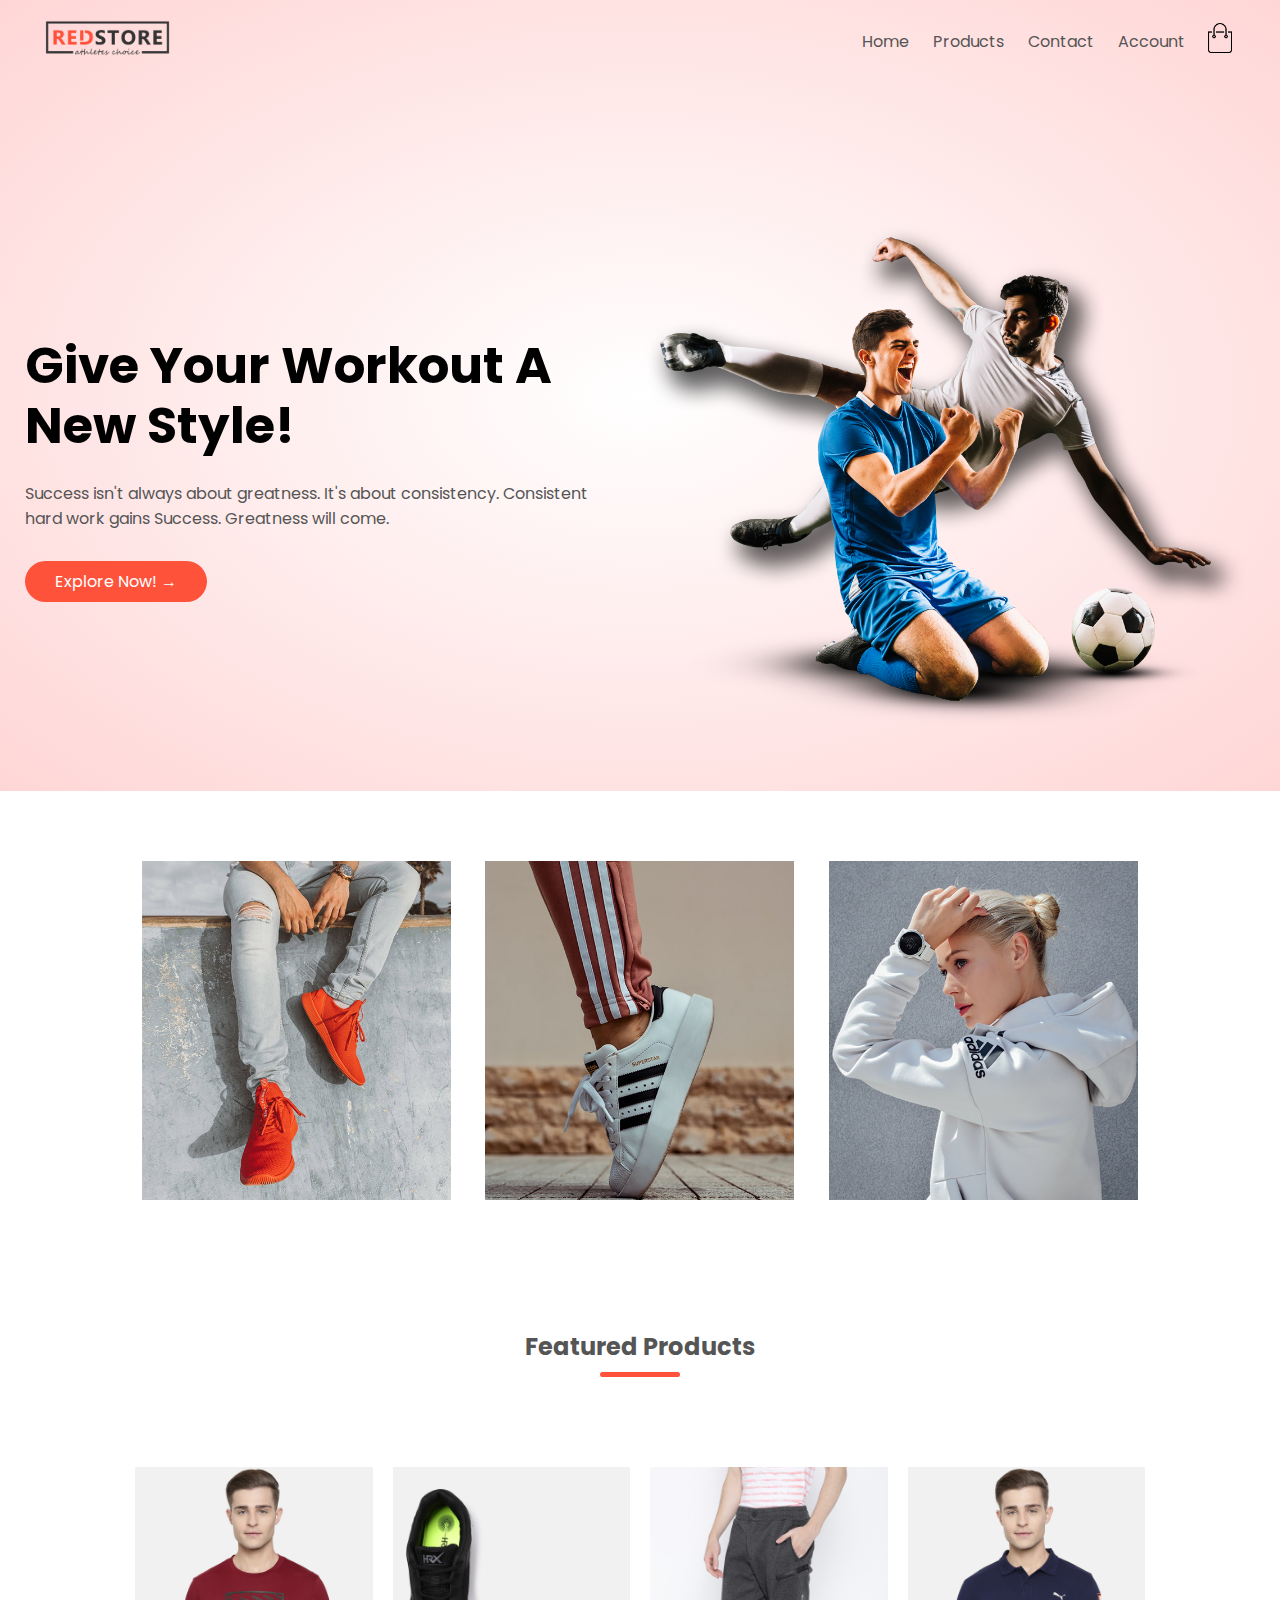
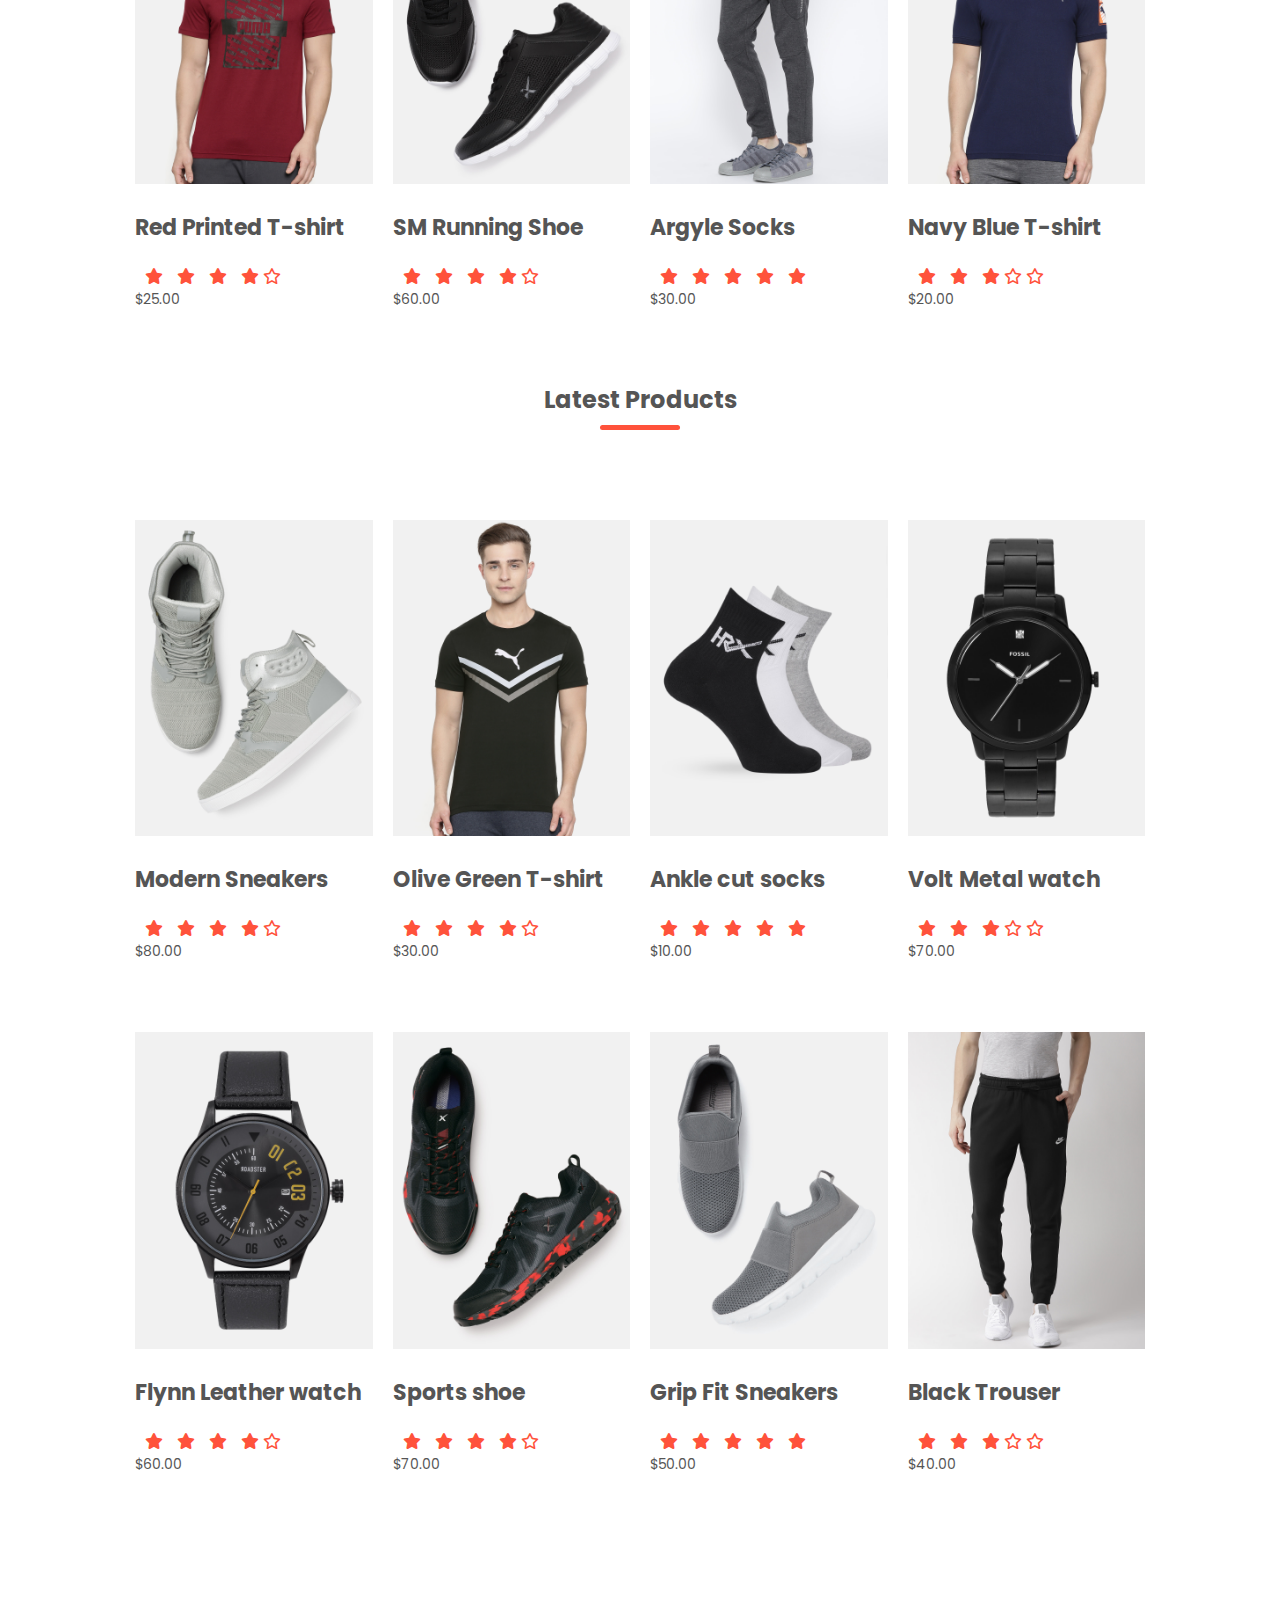
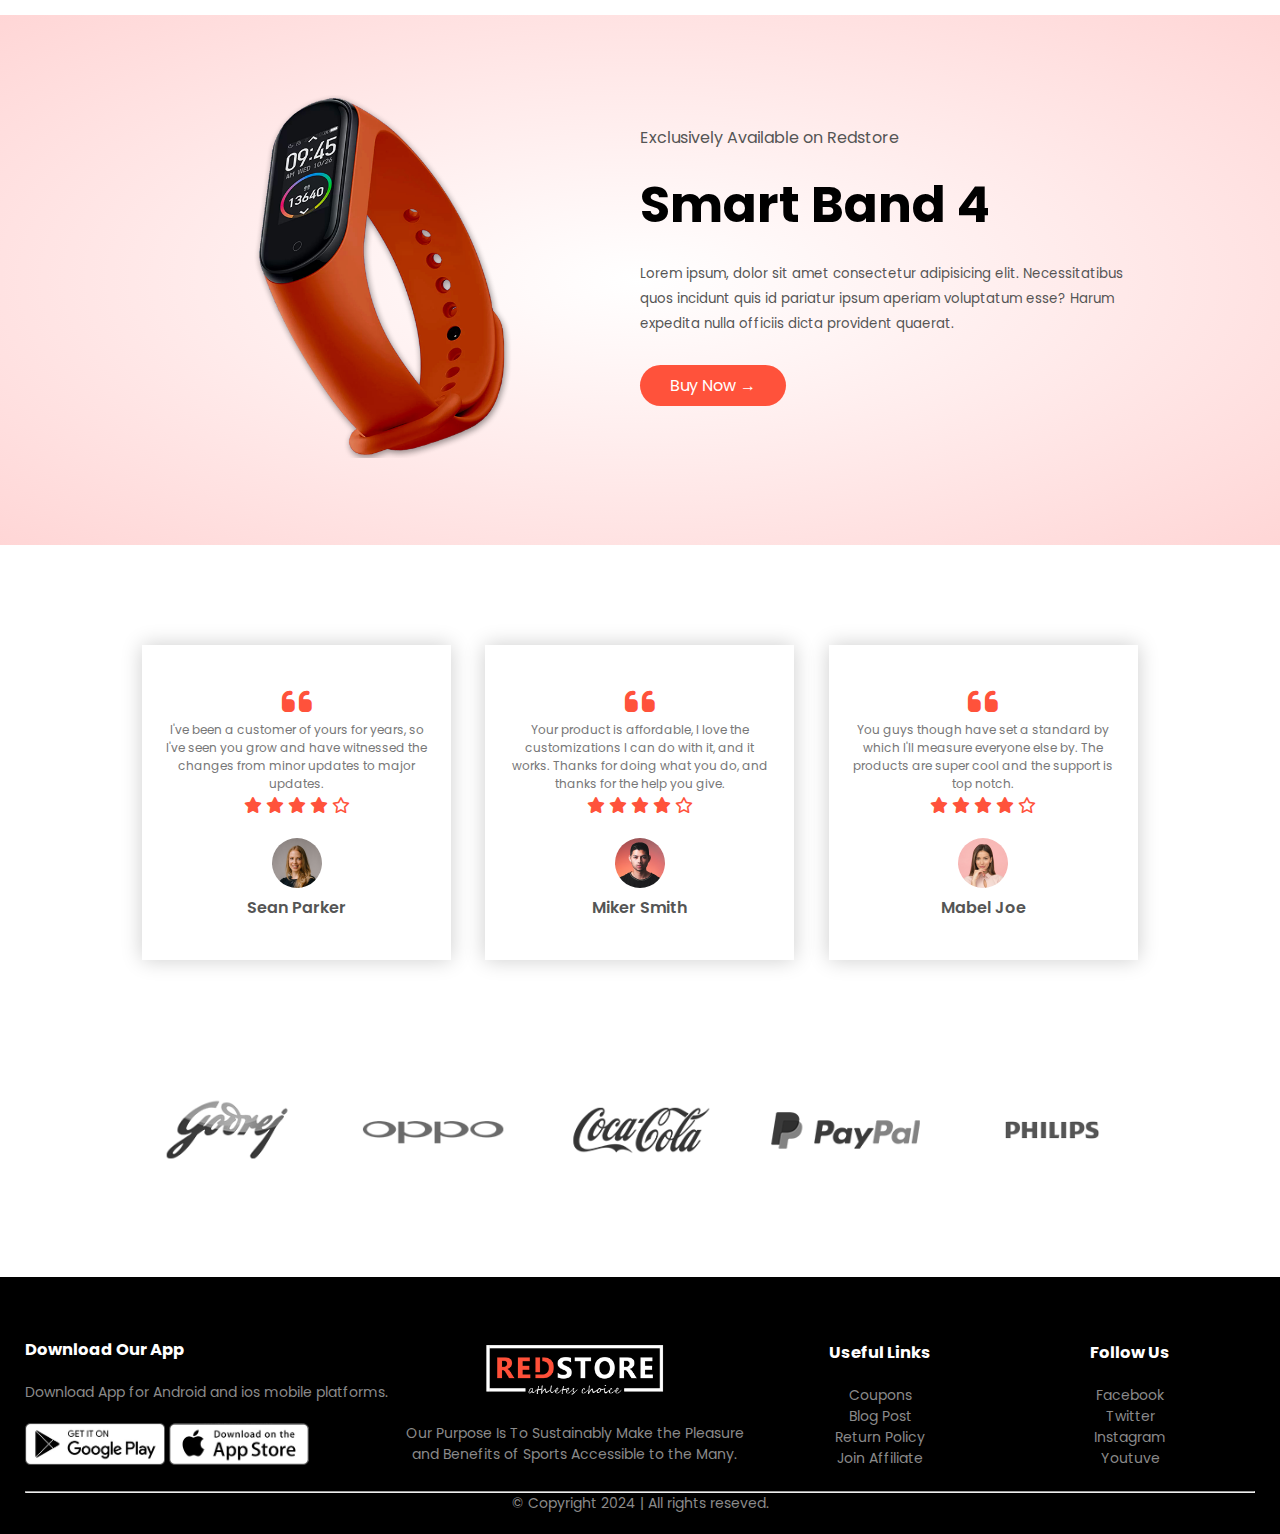
==== index.html @ 9d2cca3f "initial commit" ====
<!DOCTYPE html>
<html lang="en">
  <head>
    <meta charset="UTF-8" />
    <meta name="viewport" content="width=device-width, initial-scale=1.0" />
    <link rel="stylesheet" href="style.css" />
    <link rel="stylesheet" href="preloader.css" />
    <link
      href="https://fonts.googleapis.com/css2?family=Poppins:ital,wght@0,100;0,200;0,300;0,400;0,500;0,600;0,700;0,800;0,900;1,100;1,200;1,300;1,400;1,500;1,600;1,700;1,800;1,900&display=swap"
      rel="stylesheet"
    />
    <link
      rel="stylesheet"
      href="https://cdnjs.cloudflare.com/ajax/libs/font-awesome/6.5.2/css/all.min.css"
    />
    <meta
      name="description"
      content="Elevate your style with our curated collection of fashion essentials. From elegant clothes and versatile trousers to chic shirts and sleek watches, we offer a range of items to suit every occasion. Explore our selection of smart watches for the latest in tech and style. Shop now to find your new favorites and stay ahead of the trends with our timeless pieces and cutting-edge designs."
    />
    <meta
      name="keywords"
      content="e-commerce clothing, online clothing store, fashion apparel, mens fashion, womens fashion, trendy clothing, fashion trends 2024, casual wear, formal wear, affordable clothing, designer clothes, clothing sale, fashion accessories, seasonal clothing, clothing for all ages, stylish outfits, wardrobe essentials, high-quality clothing, fashion boutique, exclusive clothing lines, new arrivals clothing, clothing trends, comfortable clothing, luxury apparel, streetwear fashion, eco-friendly clothing, ethical fashion, sportswear, activewear, plus size clothing, vintage clothing, fashionable dresses, mens suits, womens dresses, kids clothing, teen fashion, fashion for all seasons, summer collection, winter fashion, spring trends, fall fashion, clothing for special occasions, bridal wear, party outfits, workwear fashion, casual dresses, designer jeans, fashion footwear, clothing accessories, fashion deals, trending styles, fashion deals online, clothing subscription box, custom clothing, sustainable fashion, fashion for women, fashion for men, fashion for children, modern apparel, affordable fashion, luxury clothing online, fashionable outerwear, chic clothing, elegant dresses, street style clothing, online fashion boutique, top fashion brands, fashion shopping online, clothing trends 2024, high-end clothing, boutique clothing, online wardrobe, fashion finds, fashion inspiration, clothing for different body types, trendy accessories, fashion for every season, unique fashion pieces, seasonal fashion trends, online fashion sale, best clothing deals, fashion collections, stylish mens wear, chic womens fashion, youth fashion, eco-friendly apparel, elegant outfits, casual clothing online, designer fashion online, fashion must-haves, premium clothing, fashion trends online, shop fashion online, exclusive fashion deals, fashion for everyone, top clothing picks, fashion essentials, online clothing deals, clothing website, fashion shopping"
    />
    <link rel="shortcut icon" href="images/favicon.png" type="image/x-icon" />
    <title>Redstore Trends</title>
  </head>

  <body>
    <!-- Header -->

    <header>
      <div class="header">
        <div class="container">
          <div class="navbar">
            <div class="logo">
              <a href="index.html">
                <img src="images/logo.png" width="125px" alt="logo" />
              </a>
            </div>
            <nav>
              <ul id="MenuItems">
                <li><a href="index.html">Home</a></li>
                <li><a href="products.html">Products</a></li>
                <li><a href="contact.html">Contact</a></li>
                <li><a href="account.html">Account</a></li>
              </ul>
            </nav>
            <a href="cart.html">
              <img
                src="images/cart.png"
                width="30px"
                height="30px"
                alt="cart png"
              />
            </a>
            <img
              src="images/menu.png"
              class="menu-icon"
              onclick="menutoggle()"
              alt="menu png"
            />
          </div>

          <div class="row">
            <div class="col-2">
              <h1>Give Your Workout A <br />New Style!</h1>
              <p>
                Success isn't always about greatness. It's about consistency.
                Consistent <br />
                hard work gains Success. Greatness will come.
              </p>
              <a class="btn" href="#products">Explore Now! &#8594;</a>
            </div>
            <div class="col-2">
              <img src="images/image1.png" alt="banner image" />
            </div>
          </div>
        </div>
      </div>
    </header>

    <section class="loader" id="loader">
      <div class="truckWrapper">
        <div class="truckBody">
          <svg
            xmlns="http://www.w3.org/2000/svg"
            fill="none"
            viewBox="0 0 198 93"
            class="trucksvg"
          >
            <path
              stroke-width="3"
              stroke="#282828"
              fill="#F83D3D"
              d="M135 22.5H177.264C178.295 22.5 179.22 23.133 179.594 24.0939L192.33 56.8443C192.442 57.1332 192.5 57.4404 192.5 57.7504V89C192.5 90.3807 191.381 91.5 190 91.5H135C133.619 91.5 132.5 90.3807 132.5 89V25C132.5 23.6193 133.619 22.5 135 22.5Z"
            ></path>
            <path
              stroke-width="3"
              stroke="#282828"
              fill="#7D7C7C"
              d="M146 33.5H181.741C182.779 33.5 183.709 34.1415 184.078 35.112L190.538 52.112C191.16 53.748 189.951 55.5 188.201 55.5H146C144.619 55.5 143.5 54.3807 143.5 53V36C143.5 34.6193 144.619 33.5 146 33.5Z"
            ></path>
            <path
              stroke-width="2"
              stroke="#282828"
              fill="#282828"
              d="M150 65C150 65.39 149.763 65.8656 149.127 66.2893C148.499 66.7083 147.573 67 146.5 67C145.427 67 144.501 66.7083 143.873 66.2893C143.237 65.8656 143 65.39 143 65C143 64.61 143.237 64.1344 143.873 63.7107C144.501 63.2917 145.427 63 146.5 63C147.573 63 148.499 63.2917 149.127 63.7107C149.763 64.1344 150 64.61 150 65Z"
            ></path>
            <rect
              stroke-width="2"
              stroke="#282828"
              fill="#FFFCAB"
              rx="1"
              height="7"
              width="5"
              y="63"
              x="187"
            ></rect>
            <rect
              stroke-width="2"
              stroke="#282828"
              fill="#282828"
              rx="1"
              height="11"
              width="4"
              y="81"
              x="193"
            ></rect>
            <rect
              stroke-width="3"
              stroke="#282828"
              fill="#DFDFDF"
              rx="2.5"
              height="90"
              width="121"
              y="1.5"
              x="6.5"
            ></rect>
            <rect
              stroke-width="2"
              stroke="#282828"
              fill="#DFDFDF"
              rx="2"
              height="4"
              width="6"
              y="84"
              x="1"
            ></rect>
          </svg>
        </div>
        <div class="truckTires">
          <svg
            xmlns="http://www.w3.org/2000/svg"
            fill="none"
            viewBox="0 0 30 30"
            class="tiresvg"
          >
            <circle
              stroke-width="3"
              stroke="#282828"
              fill="#282828"
              r="13.5"
              cy="15"
              cx="15"
            ></circle>
            <circle fill="#DFDFDF" r="7" cy="15" cx="15"></circle>
          </svg>
          <svg
            xmlns="http://www.w3.org/2000/svg"
            fill="none"
            viewBox="0 0 30 30"
            class="tiresvg"
          >
            <circle
              stroke-width="3"
              stroke="#282828"
              fill="#282828"
              r="13.5"
              cy="15"
              cx="15"
            ></circle>
            <circle fill="#DFDFDF" r="7" cy="15" cx="15"></circle>
          </svg>
        </div>
        <div class="road"></div>

        <svg
          xml:space="preserve"
          viewBox="0 0 453.459 453.459"
          xmlns:xlink="http://www.w3.org/1999/xlink"
          xmlns="http://www.w3.org/2000/svg"
          id="Capa_1"
          version="1.1"
          fill="#000000"
          class="lampPost"
        >
          <path
            d="M252.882,0c-37.781,0-68.686,29.953-70.245,67.358h-6.917v8.954c-26.109,2.163-45.463,10.011-45.463,19.366h9.993
c-1.65,5.146-2.507,10.54-2.507,16.017c0,28.956,23.558,52.514,52.514,52.514c28.956,0,52.514-23.558,52.514-52.514
c0-5.478-0.856-10.872-2.506-16.017h9.992c0-9.354-19.352-17.204-45.463-19.366v-8.954h-6.149C200.189,38.779,223.924,16,252.882,16
c29.952,0,54.32,24.368,54.32,54.32c0,28.774-11.078,37.009-25.105,47.437c-17.444,12.968-37.216,27.667-37.216,78.884v113.914
h-0.797c-5.068,0-9.174,4.108-9.174,9.177c0,2.844,1.293,5.383,3.321,7.066c-3.432,27.933-26.851,95.744-8.226,115.459v11.202h45.75
v-11.202c18.625-19.715-4.794-87.527-8.227-115.459c2.029-1.683,3.322-4.223,3.322-7.066c0-5.068-4.107-9.177-9.176-9.177h-0.795
V196.641c0-43.174,14.942-54.283,30.762-66.043c14.793-10.997,31.559-23.461,31.559-60.277C323.202,31.545,291.656,0,252.882,0z
M232.77,111.694c0,23.442-19.071,42.514-42.514,42.514c-23.442,0-42.514-19.072-42.514-42.514c0-5.531,1.078-10.957,3.141-16.017
h78.747C231.693,100.736,232.77,106.162,232.77,111.694z"
          ></path>
        </svg>
      </div>
    </section>

    <main>
      <!-- Features Categories -->
      <div class="categories" id="categories">
        <div class="small-container">
          <div class="row">
            <div class="col-3">
              <img src="images/category-1.jpg" alt="trousers" />
            </div>
            <div class="col-3">
              <img src="images/category-2.jpg" alt="shoes" />
            </div>
            <div class="col-3">
              <img src="images/category-3.jpg" alt="hoodies" />
            </div>
          </div>
        </div>
      </div>

      <!-- Featured Products -->
      <div class="small-container single-product" id="products">
        <h2 class="title">Featured Products</h2>
        <div class="row">
          <div class="col-4">
            <a href="product-detail.html">
              <img src="images/product-1.jpg" alt="T-Shirt" />
            </a>
            <a href="product-detail.html">
              <h4>Red Printed T-shirt</h4>
            </a>
            <div class="rating">
              <i class="fa fa-star"></i>
              <i class="fa fa-star"></i>
              <i class="fa fa-star"></i>
              <i class="fa fa-star"></i>
              <i class="fa-regular fa-star"></i>
            </div>
            <p>$25.00</p>
          </div>

          <div class="col-4">
            <img src="images/product-2.jpg" alt="shoe" />
            <h4>SM Running Shoe</h4>
            <div class="rating">
              <i class="fa fa-star"></i>
              <i class="fa fa-star"></i>
              <i class="fa fa-star"></i>
              <i class="fa fa-star"></i>
              <i class="fa-regular fa-star"></i>
            </div>
            <p>$60.00</p>
          </div>

          <div class="col-4">
            <img src="images/product-3.jpg" alt="socks" />
            <h4>Argyle Socks</h4>
            <div class="rating">
              <i class="fa fa-star"></i>
              <i class="fa fa-star"></i>
              <i class="fa fa-star"></i>
              <i class="fa fa-star"></i>
              <i class="fa fa-star"></i>
            </div>
            <p>$30.00</p>
          </div>

          <div class="col-4">
            <img src="images/product-4.jpg" alt="T-Shirt" />
            <h4>Navy Blue T-shirt</h4>
            <div class="rating">
              <i class="fa fa-star"></i>
              <i class="fa fa-star"></i>
              <i class="fa fa-star"></i>
              <i class="fa-regular fa-star"></i>
              <i class="fa-regular fa-star"></i>
            </div>
            <p>$20.00</p>
          </div>
        </div>
        <h2 class="title">Latest Products</h2>
        <div class="row">
          <div class="col-4">
            <img src="images/product-5.jpg" alt="shoe" />
            <h4>Modern Sneakers</h4>
            <div class="rating">
              <i class="fa fa-star"></i>
              <i class="fa fa-star"></i>
              <i class="fa fa-star"></i>
              <i class="fa fa-star"></i>
              <i class="fa-regular fa-star"></i>
            </div>
            <p>$80.00</p>
          </div>

          <div class="col-4">
            <img src="images/product-6.jpg" alt="T-Shirt" />
            <h4>Olive Green T-shirt</h4>
            <div class="rating">
              <i class="fa fa-star"></i>
              <i class="fa fa-star"></i>
              <i class="fa fa-star"></i>
              <i class="fa fa-star"></i>
              <i class="fa-regular fa-star"></i>
            </div>
            <p>$30.00</p>
          </div>

          <div class="col-4">
            <img src="images/product-7.jpg" alt="socks" />
            <h4>Ankle cut socks</h4>
            <div class="rating">
              <i class="fa fa-star"></i>
              <i class="fa fa-star"></i>
              <i class="fa fa-star"></i>
              <i class="fa fa-star"></i>
              <i class="fa fa-star"></i>
            </div>
            <p>$10.00</p>
          </div>

          <div class="col-4">
            <img src="images/product-8.jpg" alt="watch" />
            <h4>Volt Metal watch</h4>
            <div class="rating">
              <i class="fa fa-star"></i>
              <i class="fa fa-star"></i>
              <i class="fa fa-star"></i>
              <i class="fa-regular fa-star"></i>
              <i class="fa-regular fa-star"></i>
            </div>
            <p>$70.00</p>
          </div>
        </div>
        <div class="row">
          <div class="col-4">
            <img src="images/product-9.jpg" alt="watch" />
            <h4>Flynn Leather watch</h4>
            <div class="rating">
              <i class="fa fa-star"></i>
              <i class="fa fa-star"></i>
              <i class="fa fa-star"></i>
              <i class="fa fa-star"></i>
              <i class="fa-regular fa-star"></i>
            </div>
            <p>$60.00</p>
          </div>

          <div class="col-4">
            <img src="images/product-10.jpg" alt="sports shoe" />
            <h4>Sports shoe</h4>
            <div class="rating">
              <i class="fa fa-star"></i>
              <i class="fa fa-star"></i>
              <i class="fa fa-star"></i>
              <i class="fa fa-star"></i>
              <i class="fa-regular fa-star"></i>
            </div>
            <p>$70.00</p>
          </div>

          <div class="col-4">
            <img src="images/product-11.jpg" alt="Sneakers" />
            <h4>Grip Fit Sneakers</h4>
            <div class="rating">
              <i class="fa fa-star"></i>
              <i class="fa fa-star"></i>
              <i class="fa fa-star"></i>
              <i class="fa fa-star"></i>
              <i class="fa fa-star"></i>
            </div>
            <p>$50.00</p>
          </div>

          <div class="col-4">
            <img src="images/product-12.jpg" alt="Trouser" />
            <h4>Black Trouser</h4>
            <div class="rating">
              <i class="fa fa-star"></i>
              <i class="fa fa-star"></i>
              <i class="fa fa-star"></i>
              <i class="fa-regular fa-star"></i>
              <i class="fa-regular fa-star"></i>
            </div>
            <p>$40.00</p>
          </div>
        </div>
      </div>

      <!-- Offer -->
      <div class="offer" id="offers">
        <div class="small-container">
          <div class="row">
            <div class="col-2">
              <img
                src="images/exclusive.png"
                class="offer-img"
                alt="smart watch"
              />
            </div>
            <div class="col-2">
              <p>Exclusively Available on Redstore</p>
              <h1>Smart Band 4</h1>
              <small
                >Lorem ipsum, dolor sit amet consectetur adipisicing elit.
                Necessitatibus quos incidunt quis id pariatur ipsum aperiam
                voluptatum esse? Harum expedita nulla officiis dicta provident
                quaerat.</small
              >
              <br />
              <a href="cart.html" class="btn">Buy Now &#8594;</a>
            </div>
          </div>
        </div>
      </div>

      <!-- Testimonial -->
      <div class="testimonial" id="testimonials">
        <div class="small-container">
          <div class="row">
            <div class="col-3">
              <i class="fa fa-quote-left"></i>
              <p>
                I've been a customer of yours for years, so I've seen you grow
                and have witnessed the changes from minor updates to major
                updates.
              </p>
              <div class="rating">
                <i class="fa fa-star"></i>
                <i class="fa fa-star"></i>
                <i class="fa fa-star"></i>
                <i class="fa fa-star"></i>
                <i class="fa-regular fa-star"></i>
              </div>
              <img src="images/user-1.png" alt="user profile" />
              <h3>Sean Parker</h3>
            </div>

            <div class="col-3">
              <i class="fa fa-quote-left"></i>
              <p>
                Your product is affordable, I love the customizations I can do
                with it, and it works. Thanks for doing what you do, and thanks
                for the help you give.
              </p>
              <div class="rating">
                <i class="fa fa-star"></i>
                <i class="fa fa-star"></i>
                <i class="fa fa-star"></i>
                <i class="fa fa-star"></i>
                <i class="fa-regular fa-star"></i>
              </div>
              <img src="images/user-2.png" alt="user profile" />
              <h3>Miker Smith</h3>
            </div>

            <div class="col-3">
              <i class="fa fa-quote-left"></i>
              <p>
                You guys though have set a standard by which I'll measure
                everyone else by. The products are super cool and the support is
                top notch.
              </p>
              <div class="rating">
                <i class="fa fa-star"></i>
                <i class="fa fa-star"></i>
                <i class="fa fa-star"></i>
                <i class="fa fa-star"></i>
                <i class="fa-regular fa-star"></i>
              </div>
              <img src="images/user-3.png" alt="user profile" />
              <h3>Mabel Joe</h3>
            </div>
          </div>
        </div>
      </div>

      <!-- Brands -->
      <div class="brands" id="brands">
        <div class="small-container">
          <div class="row">
            <div class="col-5">
              <img src="images/logo-godrej.png" alt="godrej logo" />
            </div>
            <div class="col-5">
              <img src="images/logo-oppo.png" alt="oppo logo" />
            </div>
            <div class="col-5">
              <img src="images/logo-coca-cola.png" alt="coca cola logo" />
            </div>
            <div class="col-5">
              <img src="images/logo-paypal.png" alt="paypal logo" />
            </div>
            <div class="col-5">
              <img src="images/logo-philips.png" alt="philips logo" />
            </div>
          </div>
        </div>
      </div>
    </main>

    <!-- Footer -->
    <footer>
      <div class="footer" id="footer">
        <div class="container">
          <div class="row">
            <div class="footer-col-1">
              <h3>Download Our App</h3>
              <p>Download App for Android and ios mobile platforms.</p>
              <div class="app-logo">
                <img src="images/play-store.png" alt="play store" />
                <img src="images/app-store.png" alt="app store" />
              </div>
            </div>

            <div class="footer-col-2">
              <img src="images/logo-white.png" alt="brand logo" />
              <p>
                Our Purpose Is To Sustainably Make the Pleasure and Benefits of
                Sports Accessible to the Many.
              </p>
            </div>

            <div class="footer-col-3">
              <h3>Useful Links</h3>
              <ul>
                <li>Coupons</li>
                <li>Blog Post</li>
                <li>Return Policy</li>
                <li>Join Affiliate</li>
              </ul>
            </div>

            <div class="footer-col-4">
              <h3>Follow Us</h3>
              <ul>
                <li>Facebook</li>
                <li>Twitter</li>
                <li>Instagram</li>
                <li>Youtuve</li>
              </ul>
            </div>
          </div>
          <hr />
          <p class="copyright">&copy; Copyright 2024 | All rights reseved.</p>
        </div>
      </div>
    </footer>

    <script src="script.js"></script>
  </body>
</html>
---- style.css ----
* {
  margin: 0;
  padding: 0;
  box-sizing: border-box;
}

body {
  font-family: "Poppins", sans-serif;
}

.navbar {
  display: flex;
  align-items: center;
  padding: 20px;
}

nav {
  flex: 1;
  text-align: right;
}

nav ul {
  display: inline-block;
  list-style: none;
}

nav ul li {
  display: inline-block;
  margin-right: 20px;
}

a {
  text-decoration: none;
  color: #555;
}

p {
  color: #555;
}

.container {
  max-width: 1300px;
  margin: auto;
  padding-left: 25px;
  padding-right: 25px;
}

.row {
  display: flex;
  align-items: center;
  flex-wrap: wrap;
  justify-content: space-around;
}

.col-2 {
  flex-basis: 50%;
  min-width: 300px;
}

.col-2 img {
  max-width: 100%;
  padding: 50px 0;
}

.col-2 h1 {
  font-size: 50px;
  line-height: 60px;
  margin: 25px 0;
}

.btn {
  display: inline-block;
  background: #ff523b;
  color: white;
  margin: 30px 0;
  padding: 8px 30px;
  border-radius: 30px;
  transition: background 0.5s;
}

.header {
  background: radial-gradient(#fff, #ffd6d6);
}

.header .row {
  margin-top: 70px;
}

.btn:hover {
  background: #563434;
}

.categories {
  margin: 70px 0;
}

.col-3 {
  flex-basis: 30%;
  min-width: 250px;
  margin-bottom: 30px;
}

.col-3 img {
  width: 100%;
}

.small-container {
  max-width: 1080px;
  margin: auto;
  padding-left: 25px;
  padding-right: 25px;
}

.col-4 {
  flex-basis: 25%;
  padding: 10px;
  min-height: 200px;
  margin-bottom: 50px;
  transition: transform 0.5s;
}

.col-4 img {
  width: 100%;
}

.title {
  text-align: center;
  margin: 0 auto 80px;
  position: relative;
  line-height: 60px;
  color: #555;
}

.title::after {
  content: "";
  background: #ff523b;
  width: 80px;
  height: 5px;
  border-radius: 5px;
  position: absolute;
  bottom: 0;
  left: 50%;
  transform: translateX(-50%);
}

h4 {
  color: #555;
  font-weight: normal;
}

.col-4 p {
  font-size: 14px;
}

.rating .fa,
.fa-regular {
  color: #ff523b;
}

.col-4:hover {
  transform: translateY(-5px);
}

/* offer */

.offer {
  background: radial-gradient(#fff, #ffd6d6);
  margin-top: 80px;
  padding: 30px 0;
}

.col-2 .offer-img {
  padding: 50px;
}

small {
  color: #555;
}

/* testimonial */
.testimonial {
  padding-top: 100px;
}

.testimonial .col-3 {
  text-align: center;
  padding: 40px 20px;
  box-shadow: 0 0 20px 0px rgba(0, 0, 0, 0.2);
  cursor: pointer;
  transition: transform 0.5s;
}

.testimonial .col-3 img {
  width: 50px;
  margin-top: 20px;
  border-radius: 50px;
}

.testimonial .col-3:hover {
  transform: translateY(-10px);
}

.fa.fa-quote-left {
  font-size: 34px;
  color: #ff523b;
}

.col-3 p {
  font-size: 12px;
  margin-top: 12px 0;
  color: #777;
}

.testimonial .col-3 h3 {
  font-weight: 600;
  color: #555;
  font-size: 16px;
}

/* brand */
.brands {
  margin: 100px auto;
}

.col-5 {
  width: 160px;
}

.col-5 img {
  width: 100%;
  /* cursor: pointer; */
  filter: grayscale(100%);
}

.col-5 img:hover {
  filter: grayscale(0);
}

/* footer */
.footer {
  background: #000;
  color: #8a8a8a;
  font-size: 14px;
  padding: 60px 0 20px;
}

.footer p {
  color: #8a8a8a;
}

.footer h3 {
  color: #fff;
  margin-bottom: 20px;
}

.footer-col-1,
.footer-col-2,
.footer-col-3,
.footer-col-4 {
  min-width: 250px;
  margin-bottom: 20px;
}

.footer-col-1 {
  flex-basis: 30%;
}

.footer-col-2 {
  flex: 1;
  text-align: center;
}

.footer-col-2 img {
  width: 180px;
  margin-bottom: 20px;
}

.footer-col-3,
.footer-col-4 {
  flex-basis: 12%;
  text-align: center;
}

ul {
  list-style: none;
}

.app-logo {
  margin-top: 20px;
}

.app-logo img {
  width: 140px;
}

.footer-col-3 hr {
  border: none;
  background: #b5b5b5;
  height: 1px;
  margin: 20px 0;
}

.copyright {
  text-align: center;
}

.menu-icon {
  width: 28px;
  margin-left: 20px;
  display: none;
}

/* media query for menu */
@media only screen and (max-width: 800px) {
  nav ul {
    position: absolute;
    top: 70px;
    left: 0;
    background: #333;
    width: 100%;
    overflow: hidden;
    transition: max-height 0.5s;
    z-index: 20;
  }

  nav ul li {
    display: block;
    margin-right: 50px;
    margin-top: 10px;
    margin-bottom: 10px;
  }

  nav ul li a {
    color: #fff;
  }

  .menu-icon {
    display: block;
    cursor: pointer;
  }
}

/* less than 600 screen size media query */
@media only screen and (max-width: 600px) {
  .row {
    text-align: center;
  }

  .col-2,
  .col-3,
  .col-4 {
    flex-basis: 100%;
  }

  .single-product .row {
    text-align: left;
  }

  .single-product .col-2 {
    padding: 20px 0;
  }

  .single-product h1 {
    font-size: 26px;
    line-height: 32px;
  }

  .cart-info p {
    display: none;
  }
}

/* All Products Page */

.row-2 {
  justify-content: space-between;
  margin: 100px auto 50px;
}

select {
  border: 1px solid #ff523b;
  padding: 5px;
}

select:focus {
  outline: none;
}

.page-btn {
  margin: 0 auto 80px;
}

.page-btn span {
  display: inline-block;
  border: 1px solid #ff523b;
  margin-left: 10px;
  width: 40px;
  height: 40px;
  text-align: center;
  line-height: 40px;
  cursor: pointer;
}

.page-btn span:hover {
  background: #ff523b;
  color: #fff;
}

/* single product details */

.single-product {
  margin-top: 80px;
}

.single-product .col-2 img {
  padding: 0;
}

.single-product .col-2 {
  padding: 20px;
}

.single-product h4 {
  margin: 20px 0;
  font-size: 22px;
  font-weight: bold;
}

.single-product select {
  display: block;
  padding: 10px;
  margin-top: 20px;
}

.single-product input {
  width: 50px;
  height: 40px;
  padding-left: 10px;
  font-size: 20px;
  margin-right: 10px;
  border: 1px solid #ff523b;
}

input:focus {
  outline: none;
}

.single-product .fa {
  color: #ff523b;
  margin-left: 10px;
}

.small-img-row {
  display: flex;
  justify-content: space-between;
}

.small-img-col {
  flex-basis: 24%;
  cursor: pointer;
}

/* cart items */

.cart-page {
  margin: 80px auto;
}

table {
  width: 100%;
  border-collapse: collapse;
}

.cart-info {
  display: flex;
  flex-wrap: wrap;
}

th {
  text-align: left;
  padding: 5px;
  color: #fff;
  background: #ff523b;
  font-weight: normal;
}

td {
  padding: 10px 5px;
}

td input {
  width: 40px;
  height: 30px;
  padding: 5px;
}

td a {
  color: #ff523b;
  font-size: 12px;
}

td img {
  width: 80px;
  height: 80px;
  margin-right: 10px;
}

.total-price {
  display: flex;
  justify-content: flex-end;
}

.total-price table {
  border-top: 3px solid #ff523b;
  width: 100%;
  max-width: 400px;
}

td:last-child {
  text-align: right;
}

th:last-child {
  text-align: right;
}

/* account page */

.account-page {
  padding: 50px 0;
  background: radial-gradient(#fff, #ffd6d6);
}

.form-container {
  background: #fff;
  width: 300px;
  height: 400px;
  position: relative;
  text-align: center;
  padding: 20px 0;
  margin: auto;
  box-shadow: 0 0 20px 0px rgba(0, 0, 0, 0.1);
  overflow: hidden;
}

.form-container span {
  font-weight: bold;
  padding: 0 10px;
  color: #555;
  cursor: pointer;
  width: 100px;
  display: inline-block;
}

.form-btn {
  display: inline-block;
}

.form-container form {
  max-width: 300px;
  padding: 0 20px;
  position: absolute;
  top: 130px;
  transition: transform 1s;
}

form input {
  width: 100%;
  height: 30px;
  margin: 10px 0;
  padding: 0 10px;
  border: 1px solid #ccc;
}

form .btn {
  width: 100%;
  border: none;
  cursor: pointer;
  margin: 10px 0;
}

form .btn:focus {
  outline: none;
}

#LoginForm {
  left: -300px;
}

#RegForm {
  left: 0;
}

form a {
  font-size: 12px;
}

#Indicator {
  width: 100px;
  border: none;
  background: #ff523b;
  height: 3px;
  margin-top: 8px;
  transform: translateX(100px);
  transition: transform 1s;
}
---- preloader.css ----
/* .loader {
  width: fit-content;
  height: fit-content;
  display: flex;
  align-items: center;
  justify-content: center;
} */

/* preloader */
.loader {
  position: fixed; /* Keep it on top of the content */
  top: 0;
  left: 0;
  width: 100%;
  height: 100%; /* Cover the entire viewport */
  background-color: rgba(0, 0, 0, 0.9); /* Semi-transparent background */
  display: flex; /* Center content horizontally and vertically */
  justify-content: center;
  align-items: center;
  z-index: 999; /* Ensure preloader is above other elements */

  display: flex;
  align-items: center;
  justify-content: center;
  flex-direction: row;
}

.truckWrapper {
  width: 200px;
  height: 100px;
  display: flex;
  flex-direction: column;
  position: relative;
  align-items: center;
  justify-content: flex-end;
  overflow-x: hidden;
}
/* truck upper body */
.truckBody {
  width: 130px;
  height: fit-content;
  margin-bottom: 6px;
  animation: motion 1s linear infinite;
}
/* truck suspension animation*/
@keyframes motion {
  0% {
    transform: translateY(0px);
  }
  50% {
    transform: translateY(3px);
  }
  100% {
    transform: translateY(0px);
  }
}
/* truck's tires */
.truckTires {
  width: 130px;
  height: fit-content;
  display: flex;
  align-items: center;
  justify-content: space-between;
  padding: 0px 10px 0px 15px;
  position: absolute;
  bottom: 0;
}
.truckTires svg {
  width: 24px;
}

.road {
  width: 100%;
  height: 1.5px;
  background-color: #282828;
  position: relative;
  bottom: 0;
  align-self: flex-end;
  border-radius: 3px;
}
.road::before {
  content: "";
  position: absolute;
  width: 20px;
  height: 100%;
  background-color: #282828;
  right: -50%;
  border-radius: 3px;
  animation: roadAnimation 1.4s linear infinite;
  border-left: 10px solid white;
}
.road::after {
  content: "";
  position: absolute;
  width: 10px;
  height: 100%;
  background-color: #282828;
  right: -65%;
  border-radius: 3px;
  animation: roadAnimation 1.4s linear infinite;
  border-left: 4px solid white;
}

.lampPost {
  position: absolute;
  bottom: 0;
  right: -90%;
  height: 90px;
  animation: roadAnimation 1.4s linear infinite;
}

@keyframes roadAnimation {
  0% {
    transform: translateX(0px);
  }
  100% {
    transform: translateX(-350px);
  }
}
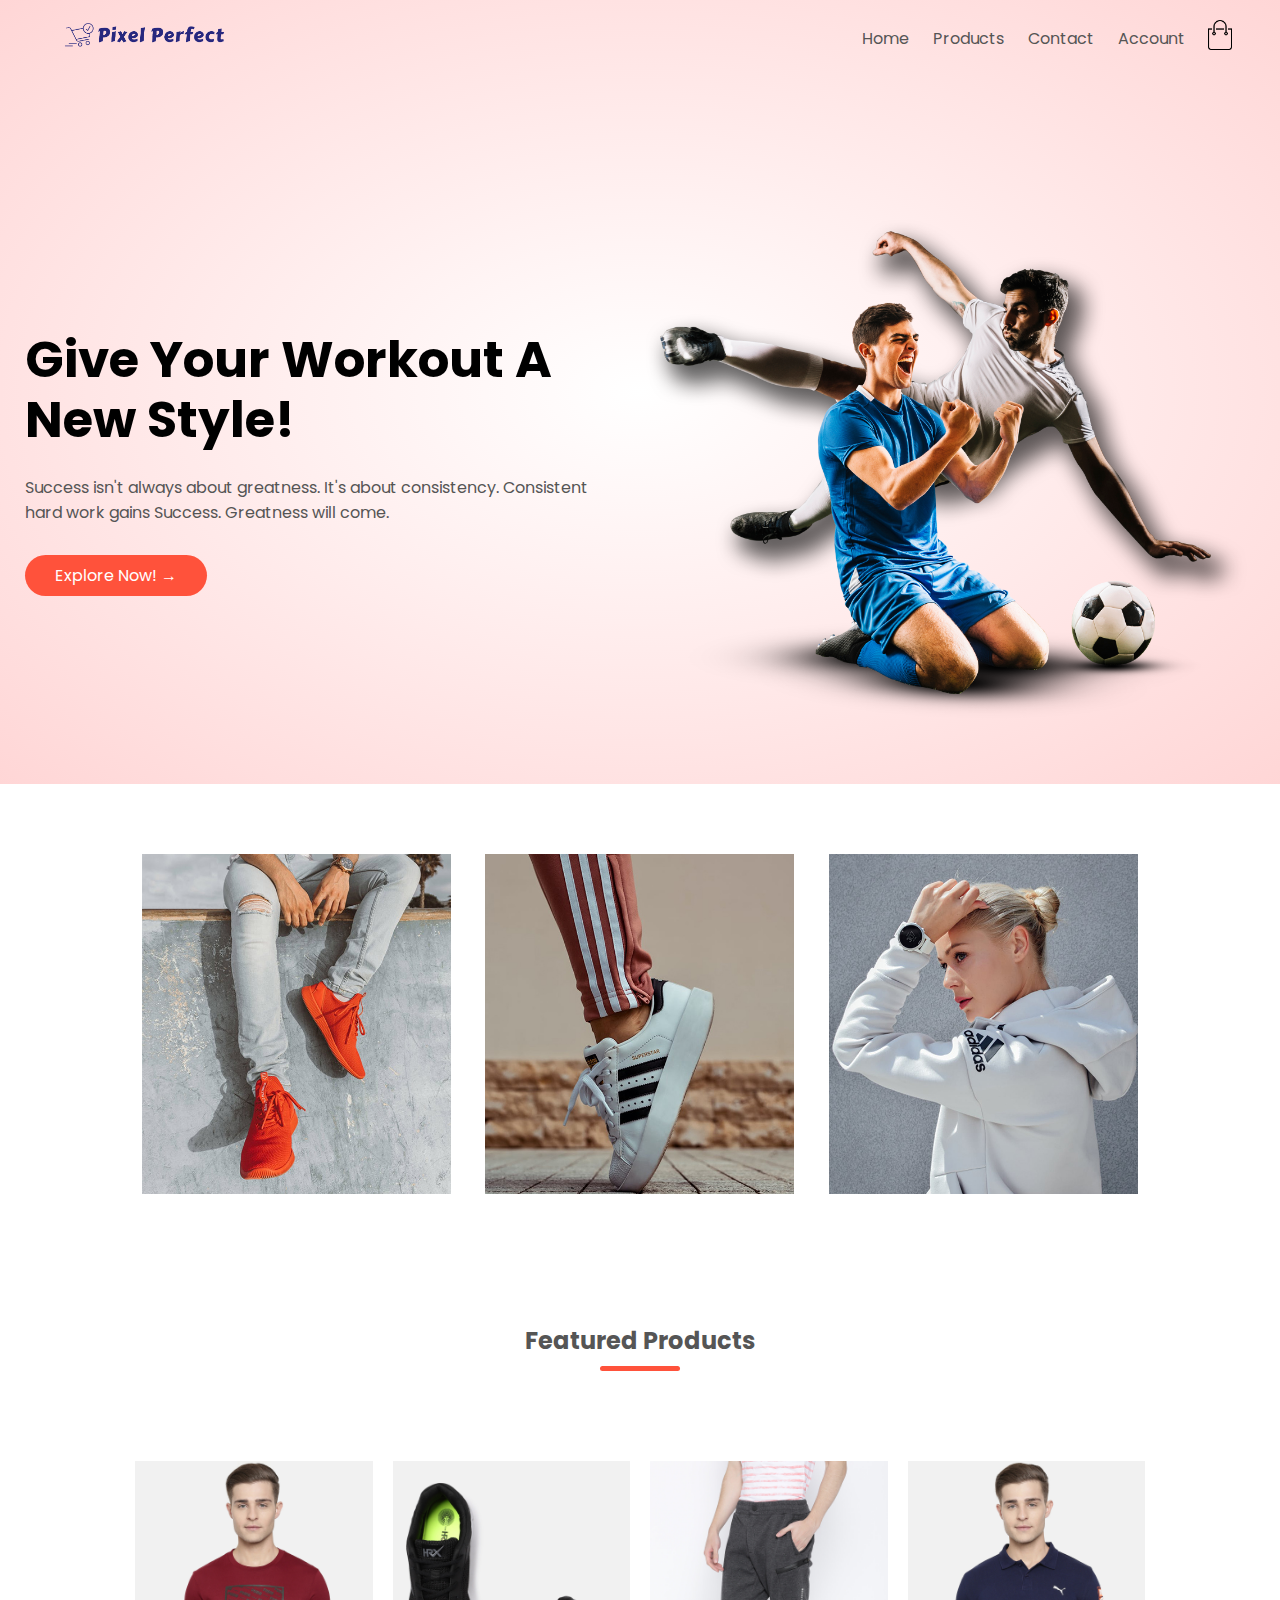
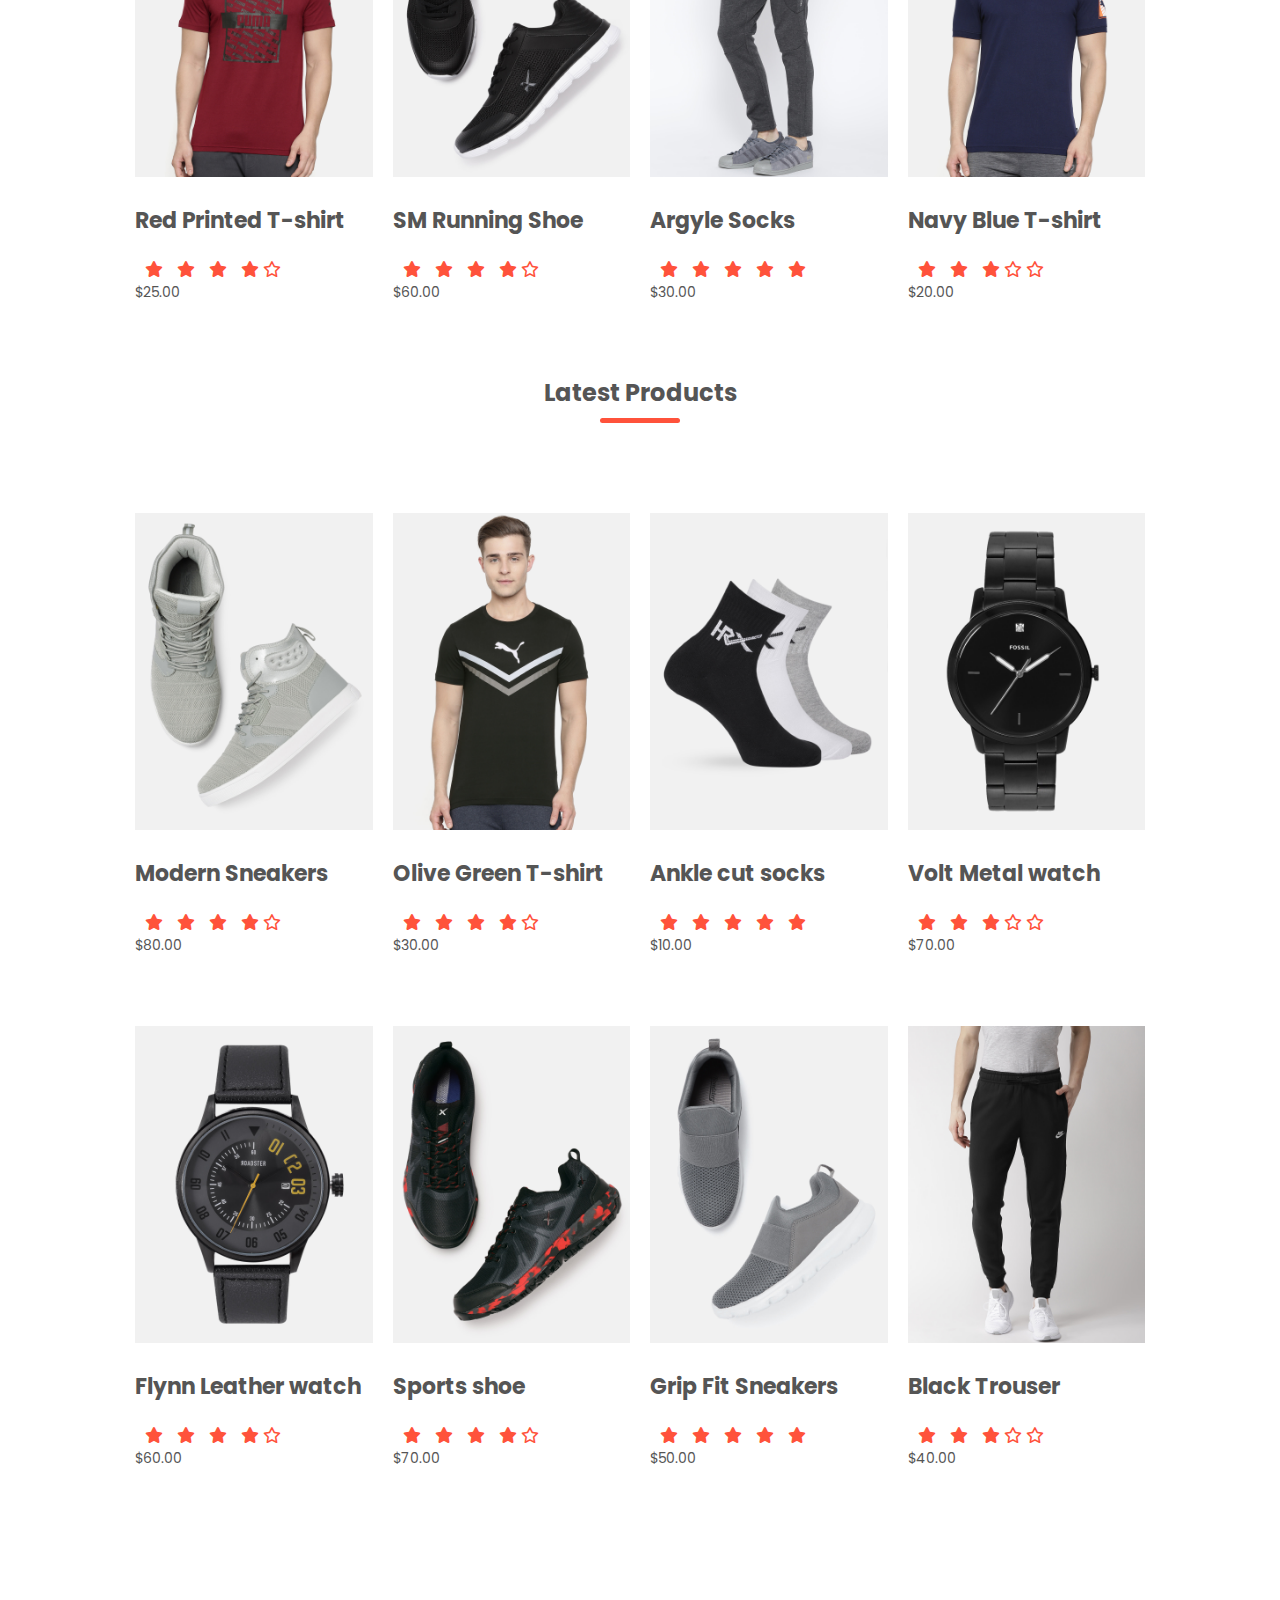
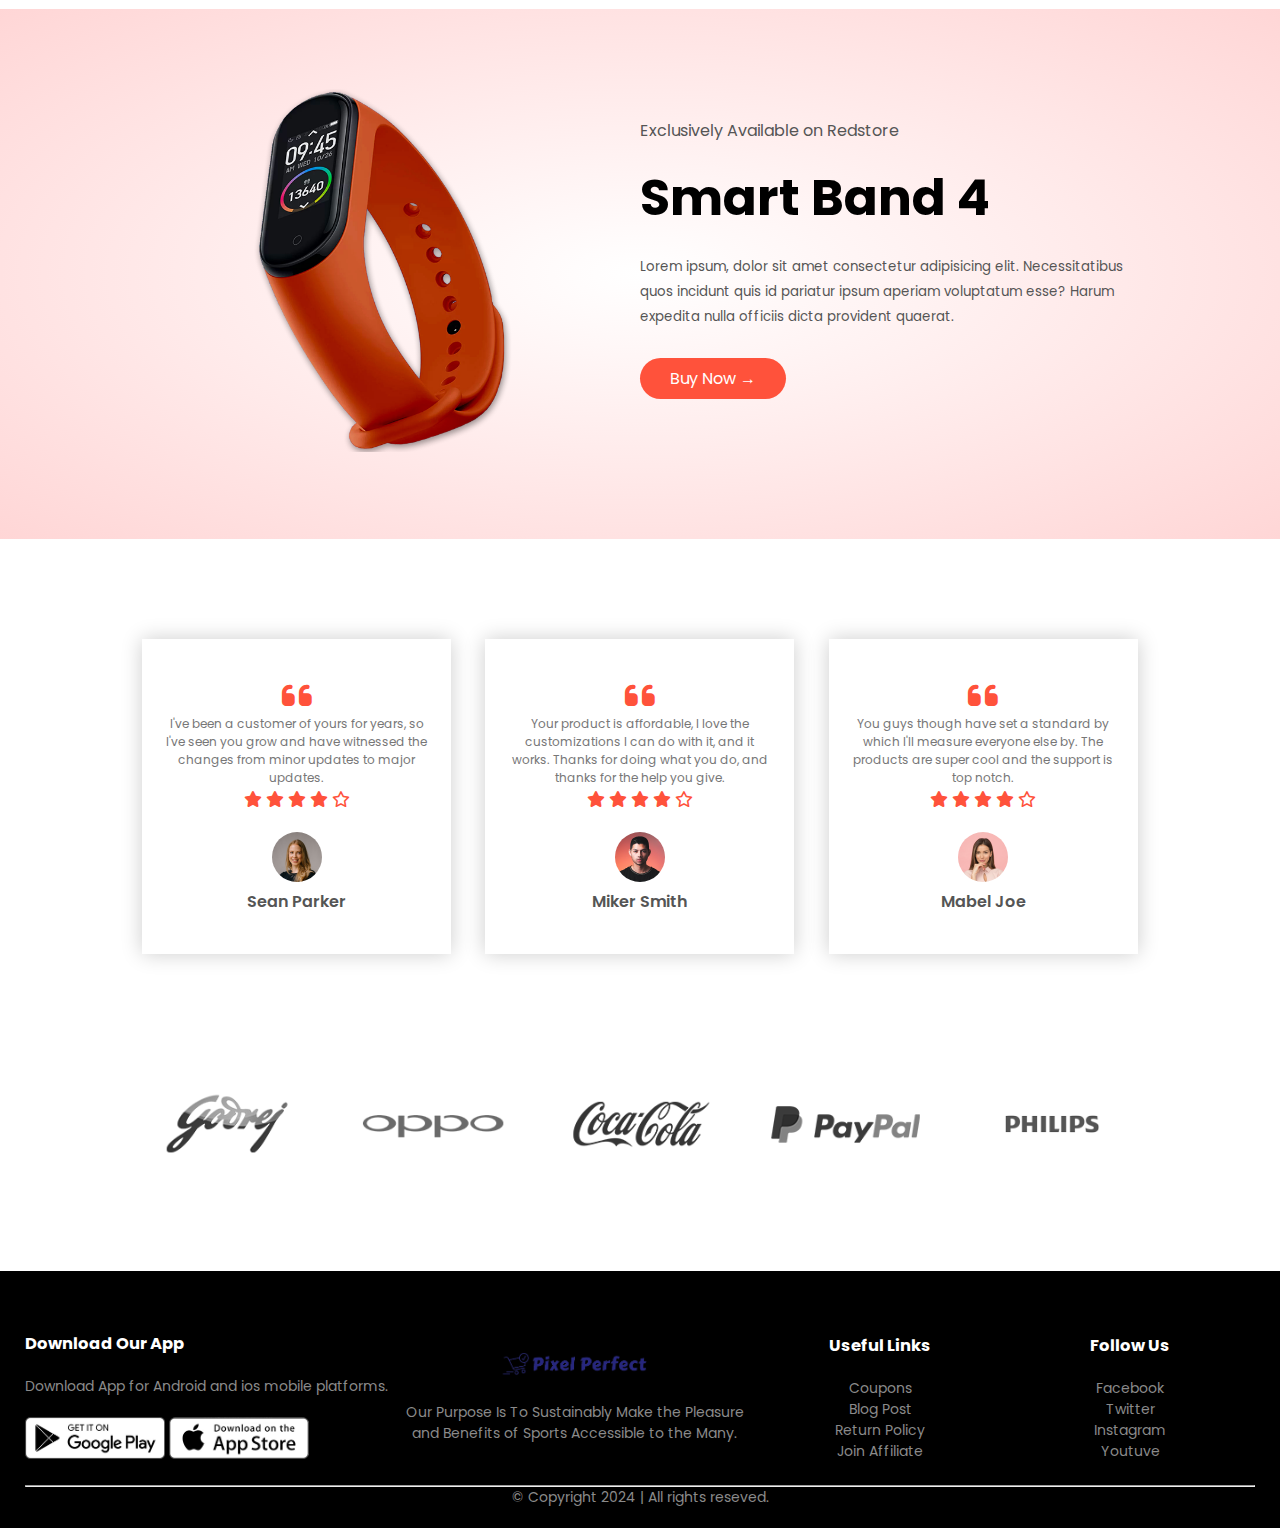
==== commit 0e743de2: "update" ====
--- a/index.html
+++ b/index.html
@@ -19,10 +19,14 @@
     />
     <meta
       name="keywords"
-      content="e-commerce clothing, online clothing store, fashion apparel, mens fashion, womens fashion, trendy clothing, fashion trends 2024, casual wear, formal wear, affordable clothing, designer clothes, clothing sale, fashion accessories, seasonal clothing, clothing for all ages, stylish outfits, wardrobe essentials, high-quality clothing, fashion boutique, exclusive clothing lines, new arrivals clothing, clothing trends, comfortable clothing, luxury apparel, streetwear fashion, eco-friendly clothing, ethical fashion, sportswear, activewear, plus size clothing, vintage clothing, fashionable dresses, mens suits, womens dresses, kids clothing, teen fashion, fashion for all seasons, summer collection, winter fashion, spring trends, fall fashion, clothing for special occasions, bridal wear, party outfits, workwear fashion, casual dresses, designer jeans, fashion footwear, clothing accessories, fashion deals, trending styles, fashion deals online, clothing subscription box, custom clothing, sustainable fashion, fashion for women, fashion for men, fashion for children, modern apparel, affordable fashion, luxury clothing online, fashionable outerwear, chic clothing, elegant dresses, street style clothing, online fashion boutique, top fashion brands, fashion shopping online, clothing trends 2024, high-end clothing, boutique clothing, online wardrobe, fashion finds, fashion inspiration, clothing for different body types, trendy accessories, fashion for every season, unique fashion pieces, seasonal fashion trends, online fashion sale, best clothing deals, fashion collections, stylish mens wear, chic womens fashion, youth fashion, eco-friendly apparel, elegant outfits, casual clothing online, designer fashion online, fashion must-haves, premium clothing, fashion trends online, shop fashion online, exclusive fashion deals, fashion for everyone, top clothing picks, fashion essentials, online clothing deals, clothing website, fashion shopping"
+      content="pixel clothing, pixel perfect clothing, ecommerce, pixel Perfect, perfect pixel, perfect ecommerce, pixel perfect ecommerce, pixel perfect ecommerce store, pixel perfect ecommerce website, e-commerce clothing, online clothing store, fashion apparel, mens fashion, womens fashion, trendy clothing, fashion trends 2024, casual wear, formal wear, affordable clothing, designer clothes, clothing sale, fashion accessories, seasonal clothing, clothing for all ages, stylish outfits, wardrobe essentials, high-quality clothing, fashion boutique, exclusive clothing lines, new arrivals clothing, clothing trends, comfortable clothing, luxury apparel, streetwear fashion, eco-friendly clothing, ethical fashion, sportswear, activewear, plus size clothing, vintage clothing, fashionable  footwear, clothing accessories, fashion deals, trending styles, fashion deals online, clothing subscription box, custom clothdresses, mens suits, womens dresses, kids clothing, teen fashion, fashion for all seasons, summer collection, winter fashion, spring trends, fall fashion, clothing for special occasions, bridal wear, party outfits, workwear fashion, casual dresses, designer jeans, fashioning, sustainable fashion, fashion for women, fashion for men, fashion for children, modern apparel, affordable fashion, luxury clothing online, fashionable outerwear, chic clothing, elegant dresses, street style clothing, online fashion boutique, top fashion brands, fashion shopping online, clothing trends 2024, high-end clothing, boutique clothing, online wardrobe, fashion finds, fashion inspiration, clothing for different body types, trendy accessories, fashion for every season, unique fashion pieces, seasonal fashion trends, online fashion sale, best clothing deals, fashion collections, stylish mens wear, chic womens fashion, youth fashion, eco-friendly apparel, elegant outfits, casual clothing online, designer fashion online, fashion must-haves, premium clothing, fashion trends online, shop fashion online, exclusive fashion deals, fashion for everyone, top clothing picks, fashion essentials, online clothing deals, clothing website, fashion shopping"
     />
     <link rel="shortcut icon" href="images/favicon.png" type="image/x-icon" />
-    <title>Redstore Trends</title>
+    <meta
+      name="google-site-verification"
+      content="IxhpEchCtN13IET3Rco_2tzGFES6y4ta28iAQgLYIxU"
+    />
+    <title>Pixel Perfect</title>
   </head>
 
   <body>
@@ -34,7 +38,7 @@
           <div class="navbar">
             <div class="logo">
               <a href="index.html">
-                <img src="images/logo.png" width="125px" alt="logo" />
+                <img src="images/5crop.png" width="200px" alt="logo" />
               </a>
             </div>
             <nav>
@@ -523,7 +527,7 @@
             </div>
 
             <div class="footer-col-2">
-              <img src="images/logo-white.png" alt="brand logo" />
+              <img src="images/5crop.png" alt="brand logo" />
               <p>
                 Our Purpose Is To Sustainably Make the Pleasure and Benefits of
                 Sports Accessible to the Many.
--- a/style.css
+++ b/style.css
@@ -238,7 +238,7 @@
 
 /* footer */
 .footer {
-  background: #000;
+  background: #000000;
   color: #8a8a8a;
   font-size: 14px;
   padding: 60px 0 20px;
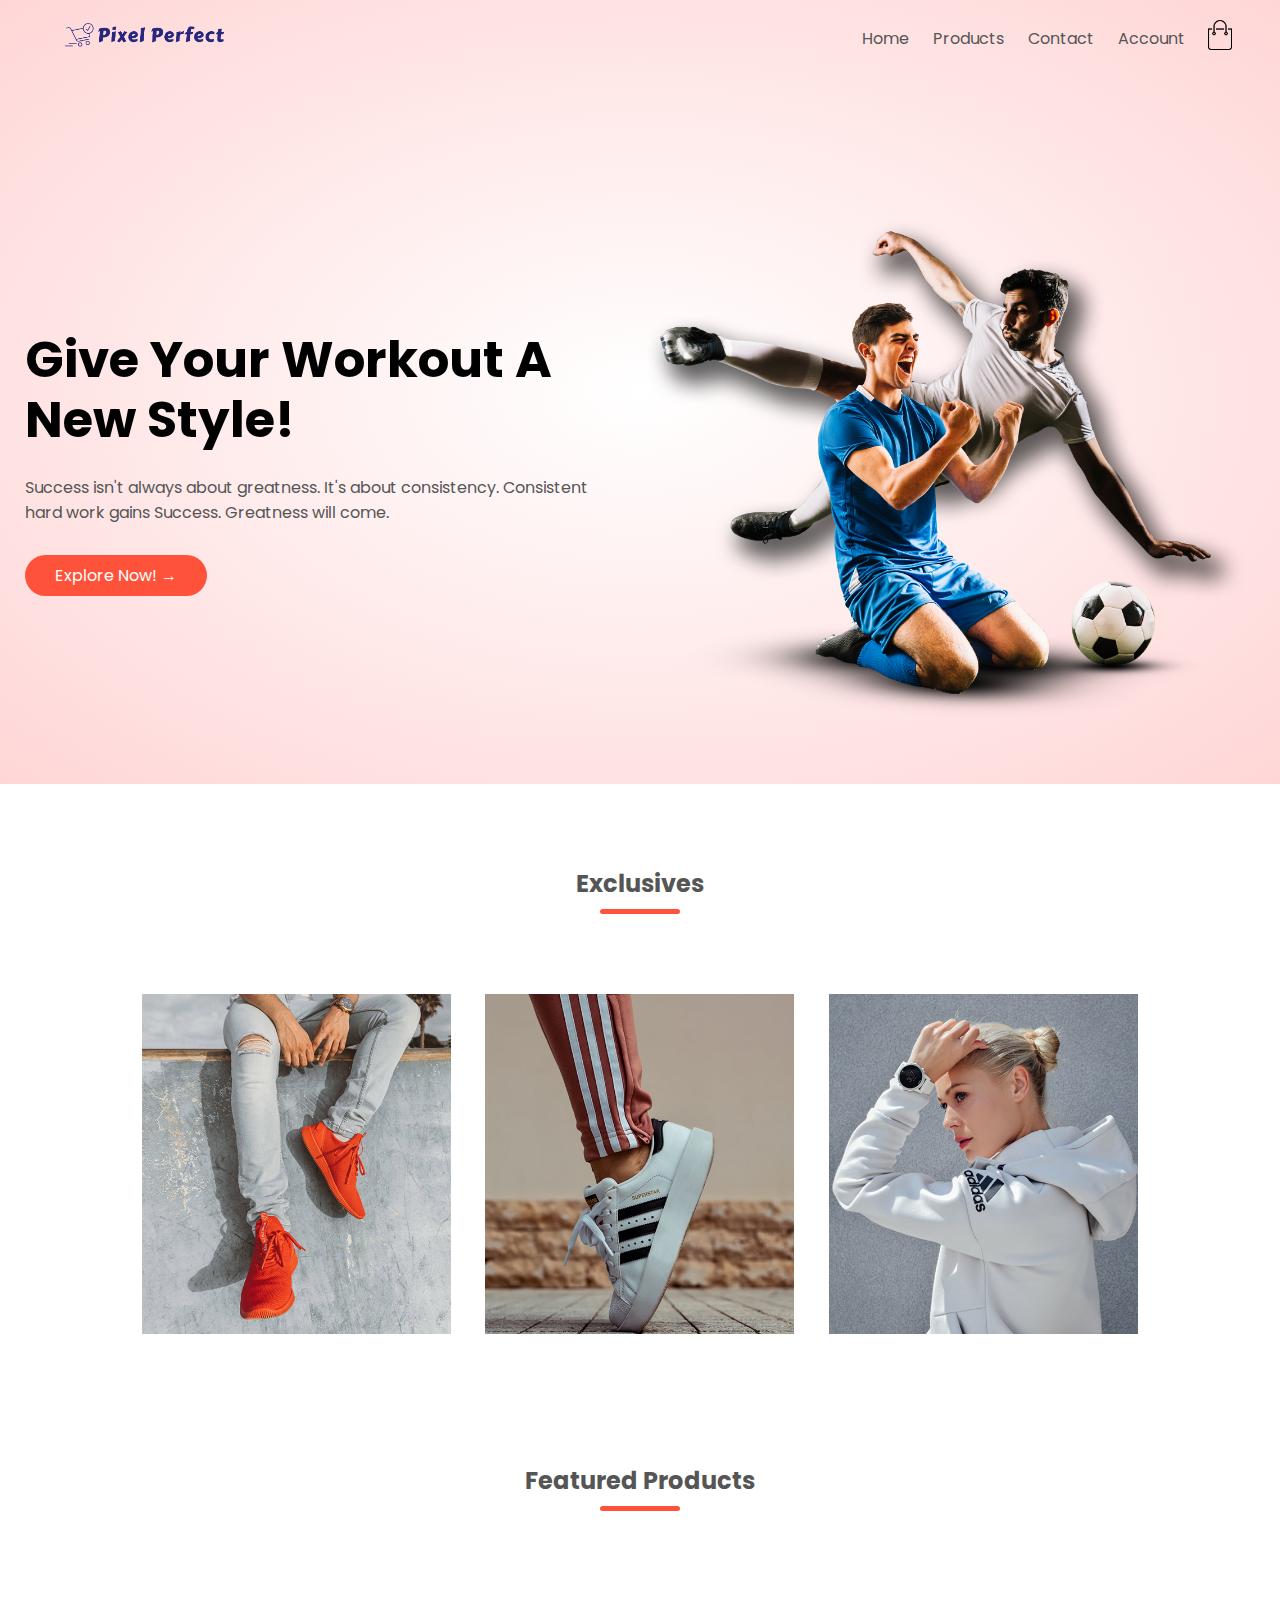
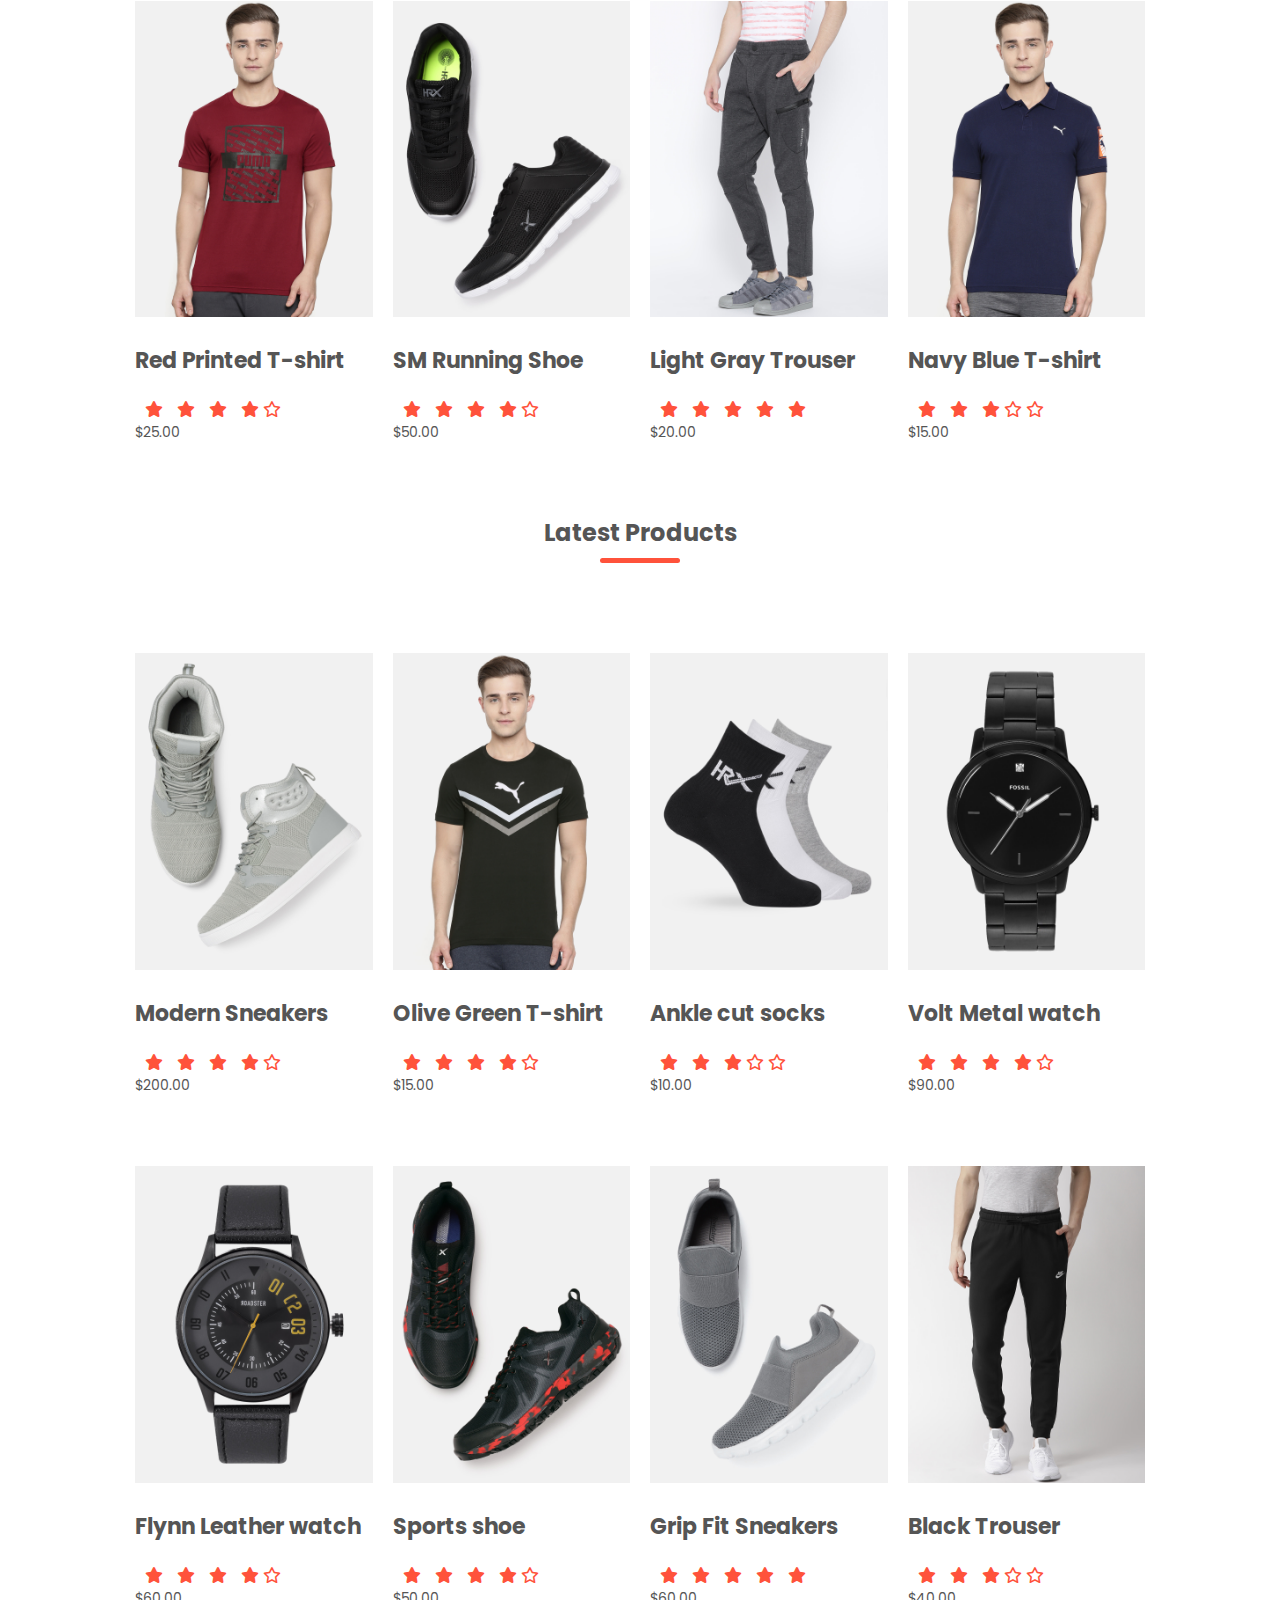
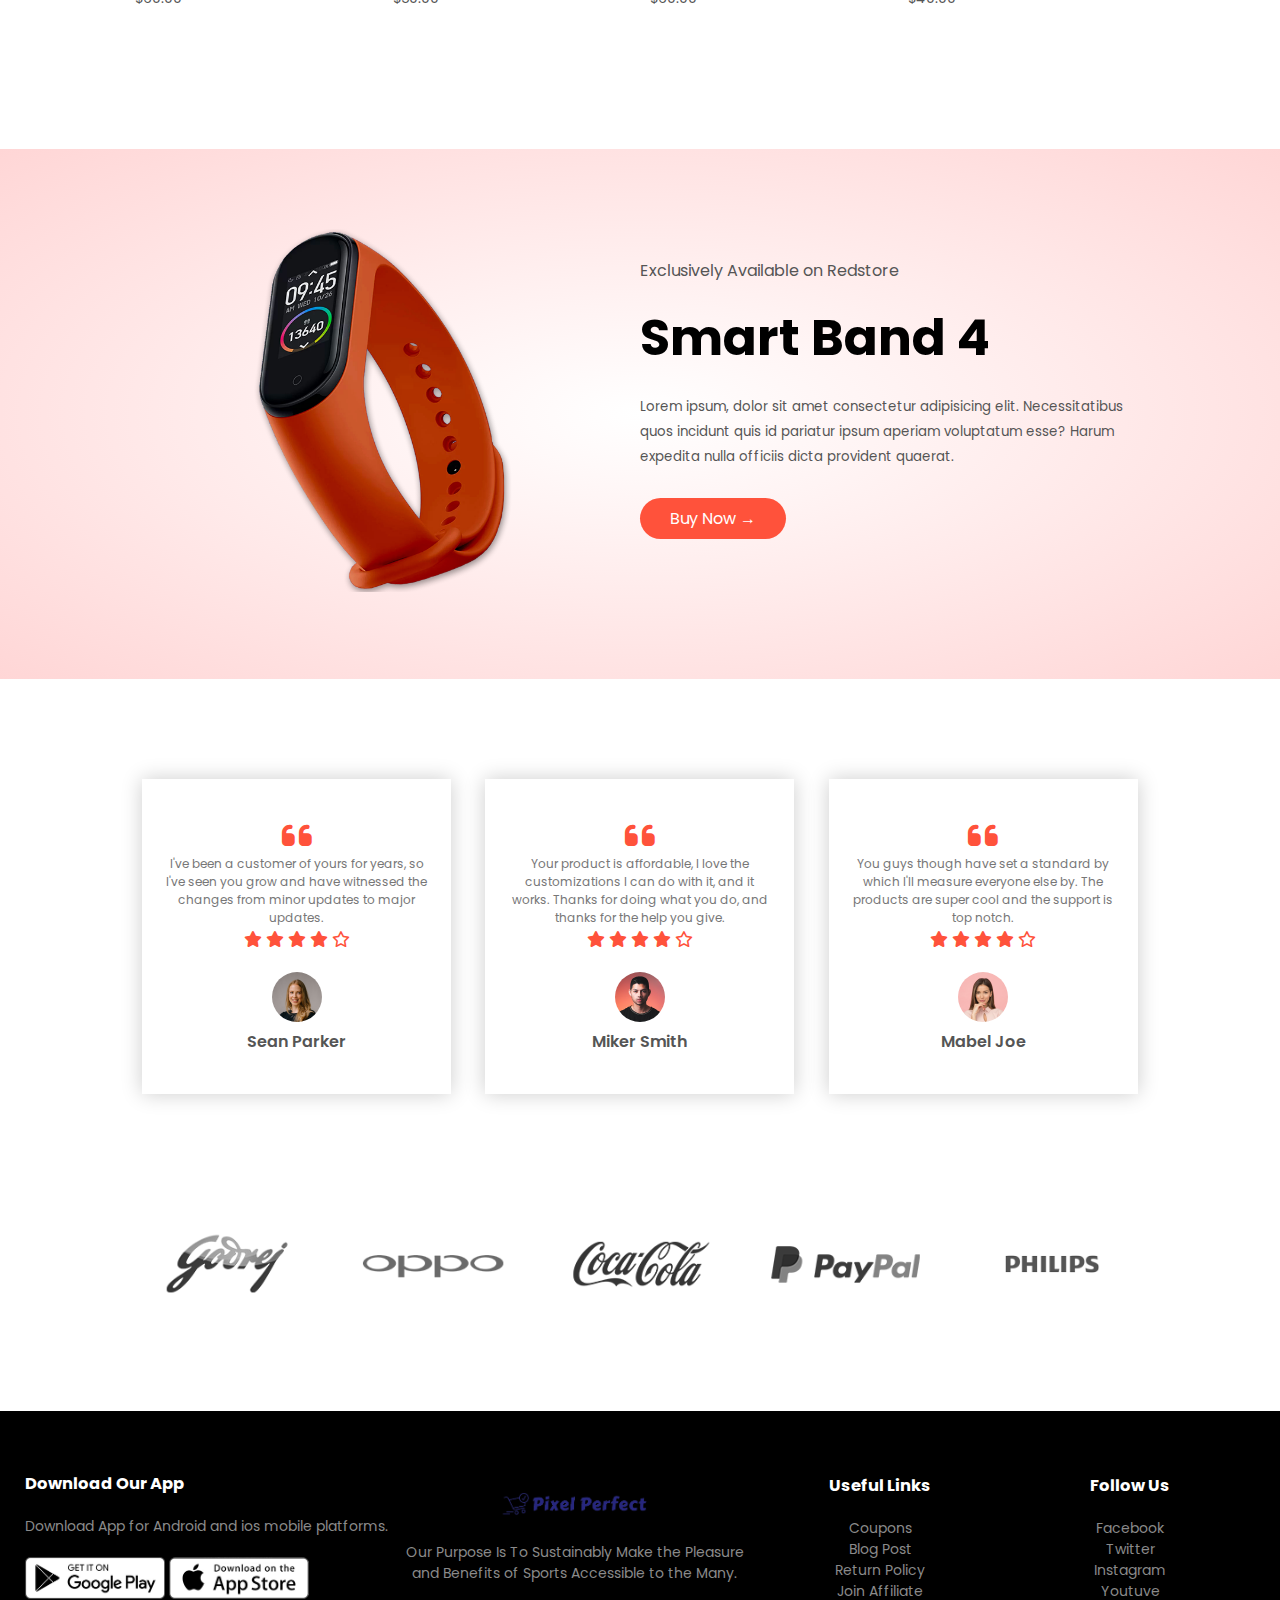
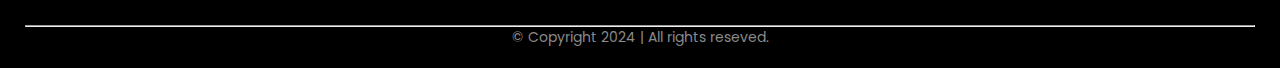
==== commit 27869d04: "reviewed" ====
--- a/index.html
+++ b/index.html
@@ -19,7 +19,7 @@
     />
     <meta
       name="keywords"
-      content="pixel clothing, pixel perfect clothing, ecommerce, pixel Perfect, perfect pixel, perfect ecommerce, pixel perfect ecommerce, pixel perfect ecommerce store, pixel perfect ecommerce website, e-commerce clothing, online clothing store, fashion apparel, mens fashion, womens fashion, trendy clothing, fashion trends 2024, casual wear, formal wear, affordable clothing, designer clothes, clothing sale, fashion accessories, seasonal clothing, clothing for all ages, stylish outfits, wardrobe essentials, high-quality clothing, fashion boutique, exclusive clothing lines, new arrivals clothing, clothing trends, comfortable clothing, luxury apparel, streetwear fashion, eco-friendly clothing, ethical fashion, sportswear, activewear, plus size clothing, vintage clothing, fashionable  footwear, clothing accessories, fashion deals, trending styles, fashion deals online, clothing subscription box, custom clothdresses, mens suits, womens dresses, kids clothing, teen fashion, fashion for all seasons, summer collection, winter fashion, spring trends, fall fashion, clothing for special occasions, bridal wear, party outfits, workwear fashion, casual dresses, designer jeans, fashioning, sustainable fashion, fashion for women, fashion for men, fashion for children, modern apparel, affordable fashion, luxury clothing online, fashionable outerwear, chic clothing, elegant dresses, street style clothing, online fashion boutique, top fashion brands, fashion shopping online, clothing trends 2024, high-end clothing, boutique clothing, online wardrobe, fashion finds, fashion inspiration, clothing for different body types, trendy accessories, fashion for every season, unique fashion pieces, seasonal fashion trends, online fashion sale, best clothing deals, fashion collections, stylish mens wear, chic womens fashion, youth fashion, eco-friendly apparel, elegant outfits, casual clothing online, designer fashion online, fashion must-haves, premium clothing, fashion trends online, shop fashion online, exclusive fashion deals, fashion for everyone, top clothing picks, fashion essentials, online clothing deals, clothing website, fashion shopping"
+      content="pixelperfect,pixelperfect ecommerce, pixel perfect ecommerce, pixel perfect ecommerce store, pixel clothing, pixel perfect clothing, ecommerce, pixel Perfect, perfect pixel, perfect ecommerce, pixel perfect ecommerce, pixel perfect ecommerce store, pixel perfect ecommerce website, e-commerce clothing, online clothing store, fashion apparel, mens fashion, womens fashion, trendy clothing, fashion trends 2024, casual wear, formal wear, affordable clothing, designer clothes, clothing sale, fashion accessories, seasonal clothing, clothing for all ages, stylish outfits, wardrobe essentials, high-quality clothing, fashion boutique, exclusive clothing lines, new arrivals clothing, clothing trends, comfortable clothing, luxury apparel, streetwear fashion, eco-friendly clothing, ethical fashion, sportswear, activewear, plus size clothing, vintage clothing, fashionable  footwear, clothing accessories, fashion deals, trending styles, fashion deals online, clothing subscription box, custom clothdresses, mens suits, womens dresses, kids clothing, teen fashion, fashion for all seasons, summer collection, winter fashion, spring trends, fall fashion, clothing for special occasions, bridal wear, party outfits, workwear fashion, casual dresses, designer jeans, fashioning, sustainable fashion, fashion for women, fashion for men, fashion for children, modern apparel, affordable fashion, luxury clothing online, fashionable outerwear, chic clothing, elegant dresses, street style clothing, online fashion boutique, top fashion brands, fashion shopping online, clothing trends 2024, high-end clothing, boutique clothing, online wardrobe, fashion finds, fashion inspiration, clothing for different body types, trendy accessories, fashion for every season, unique fashion pieces, seasonal fashion trends, online fashion sale, best clothing deals, fashion collections, stylish mens wear, chic womens fashion, youth fashion, eco-friendly apparel, elegant outfits, casual clothing online, designer fashion online, fashion must-haves, premium clothing, fashion trends online, shop fashion online, exclusive fashion deals, fashion for everyone, top clothing picks, fashion essentials, online clothing deals, clothing website, fashion shopping"
     />
     <link rel="shortcut icon" href="images/favicon.png" type="image/x-icon" />
     <meta
@@ -216,6 +216,7 @@
     <main>
       <!-- Features Categories -->
       <div class="categories" id="categories">
+        <h2 class="title">Exclusives</h2>
         <div class="small-container">
           <div class="row">
             <div class="col-3">
@@ -262,20 +263,20 @@
               <i class="fa fa-star"></i>
               <i class="fa-regular fa-star"></i>
             </div>
-            <p>$60.00</p>
+            <p>$50.00</p>
           </div>
 
           <div class="col-4">
             <img src="images/product-3.jpg" alt="socks" />
-            <h4>Argyle Socks</h4>
-            <div class="rating">
-              <i class="fa fa-star"></i>
-              <i class="fa fa-star"></i>
-              <i class="fa fa-star"></i>
-              <i class="fa fa-star"></i>
-              <i class="fa fa-star"></i>
-            </div>
-            <p>$30.00</p>
+            <h4>Light Gray Trouser</h4>
+            <div class="rating">
+              <i class="fa fa-star"></i>
+              <i class="fa fa-star"></i>
+              <i class="fa fa-star"></i>
+              <i class="fa fa-star"></i>
+              <i class="fa fa-star"></i>
+            </div>
+            <p>$20.00</p>
           </div>
 
           <div class="col-4">
@@ -288,7 +289,7 @@
               <i class="fa-regular fa-star"></i>
               <i class="fa-regular fa-star"></i>
             </div>
-            <p>$20.00</p>
+            <p>$15.00</p>
           </div>
         </div>
         <h2 class="title">Latest Products</h2>
@@ -303,7 +304,7 @@
               <i class="fa fa-star"></i>
               <i class="fa-regular fa-star"></i>
             </div>
-            <p>$80.00</p>
+            <p>$200.00</p>
           </div>
 
           <div class="col-4">
@@ -316,7 +317,7 @@
               <i class="fa fa-star"></i>
               <i class="fa-regular fa-star"></i>
             </div>
-            <p>$30.00</p>
+            <p>$15.00</p>
           </div>
 
           <div class="col-4">
@@ -326,8 +327,8 @@
               <i class="fa fa-star"></i>
               <i class="fa fa-star"></i>
               <i class="fa fa-star"></i>
-              <i class="fa fa-star"></i>
-              <i class="fa fa-star"></i>
+              <i class="fa-regular fa-star"></i>
+              <i class="fa-regular fa-star"></i>
             </div>
             <p>$10.00</p>
           </div>
@@ -339,10 +340,10 @@
               <i class="fa fa-star"></i>
               <i class="fa fa-star"></i>
               <i class="fa fa-star"></i>
-              <i class="fa-regular fa-star"></i>
-              <i class="fa-regular fa-star"></i>
-            </div>
-            <p>$70.00</p>
+              <i class="fa fa-star"></i>
+              <i class="fa-regular fa-star"></i>
+            </div>
+            <p>$90.00</p>
           </div>
         </div>
         <div class="row">
@@ -369,7 +370,7 @@
               <i class="fa fa-star"></i>
               <i class="fa-regular fa-star"></i>
             </div>
-            <p>$70.00</p>
+            <p>$50.00</p>
           </div>
 
           <div class="col-4">
@@ -382,7 +383,7 @@
               <i class="fa fa-star"></i>
               <i class="fa fa-star"></i>
             </div>
-            <p>$50.00</p>
+            <p>$60.00</p>
           </div>
 
           <div class="col-4">
--- a/style.css
+++ b/style.css
@@ -494,9 +494,34 @@
   padding: 5px;
 }
 
-td a {
+/* td a {
   color: #ff523b;
   font-size: 12px;
+} */
+
+td button {
+  background: linear-gradient(140.14deg, #ec540e 15.05%, #d6361f 114.99%)
+      padding-box,
+    linear-gradient(142.51deg, #ff9465 8.65%, #af1905 88.82%) border-box;
+  border-radius: 7px;
+  border: 2px solid transparent;
+
+  /* text-shadow: 1px 1px 1px #00000040; */
+  /* box-shadow: 8px 8px 20px 0px #45090059; */
+
+  padding: 5px 10px;
+  /* line-height: 20px; */
+  cursor: pointer;
+  transition: all 0.3s;
+  color: white;
+  font-size: 12px;
+  font-weight: 500;
+}
+
+button:hover {
+  /* box-shadow: none; */
+  box-shadow: 8px 8px 20px 0px #45090059;
+  opacity: 80%;
 }
 
 td img {
